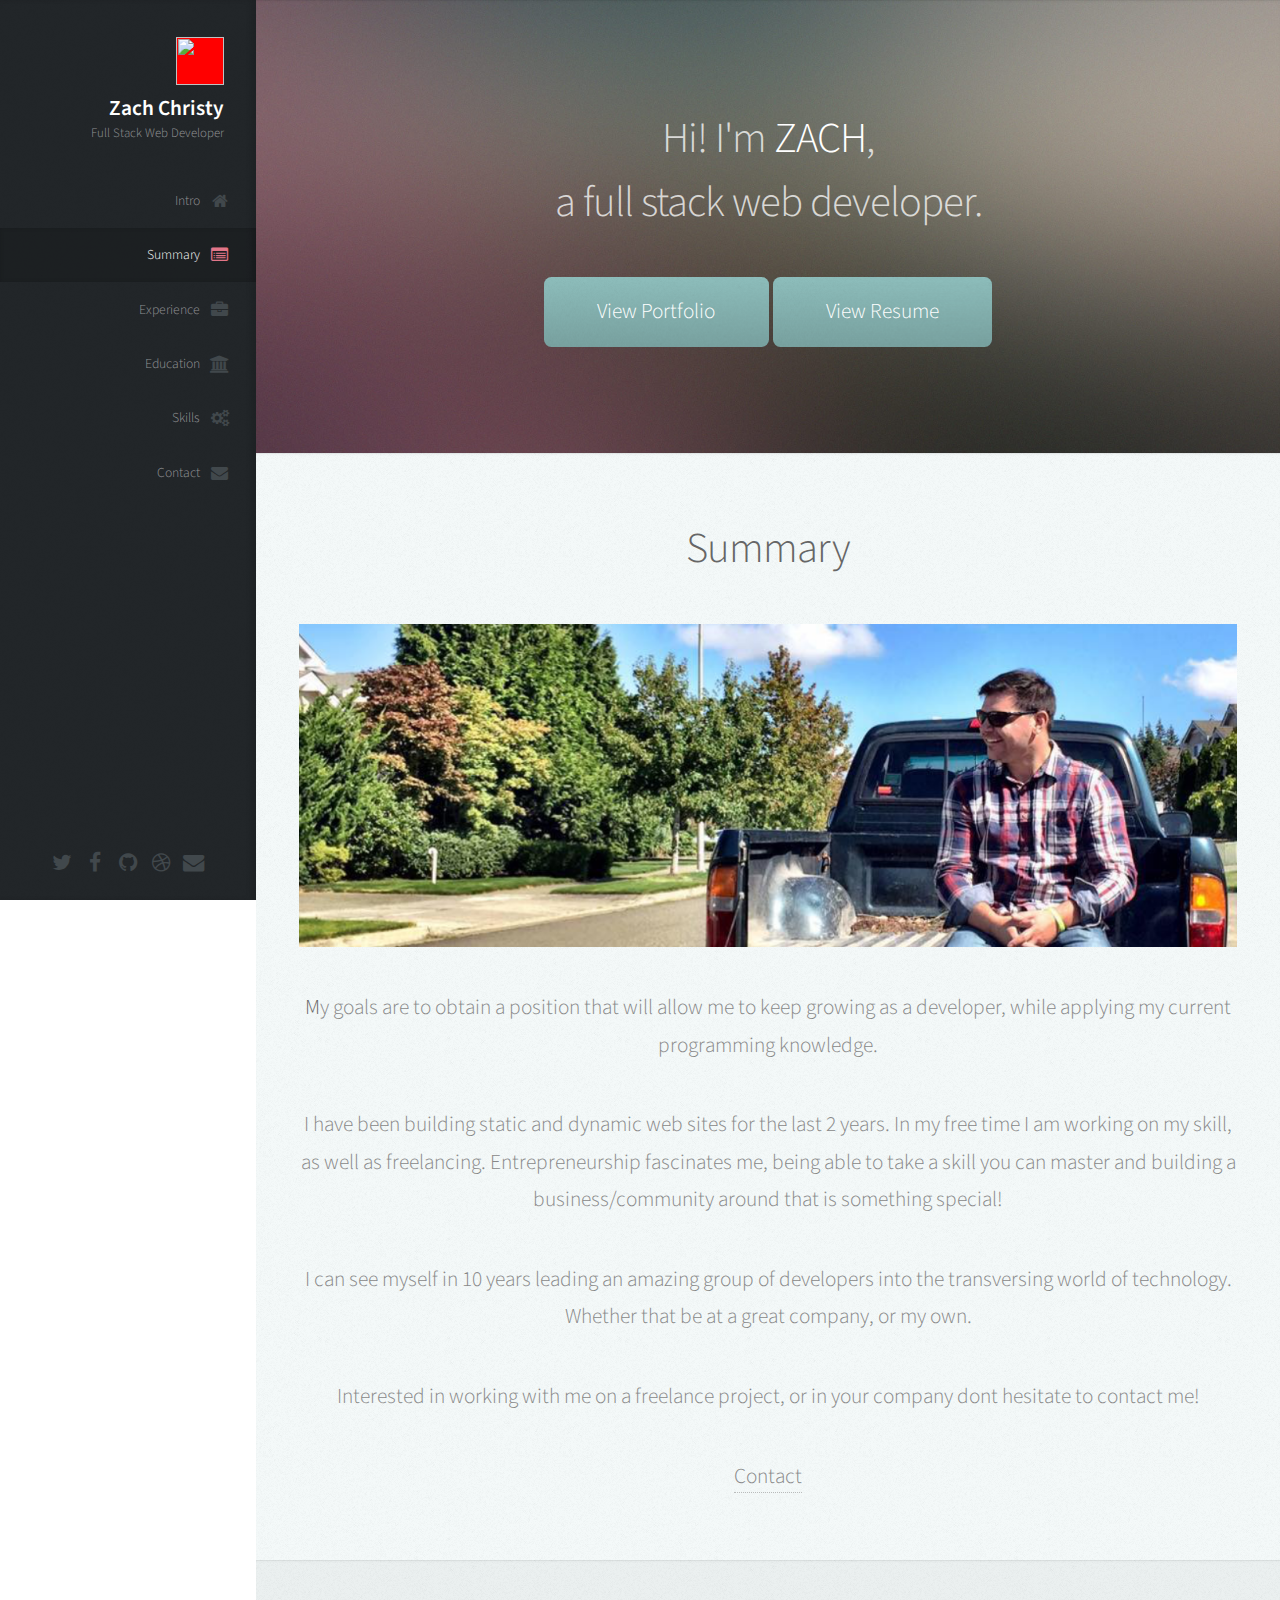
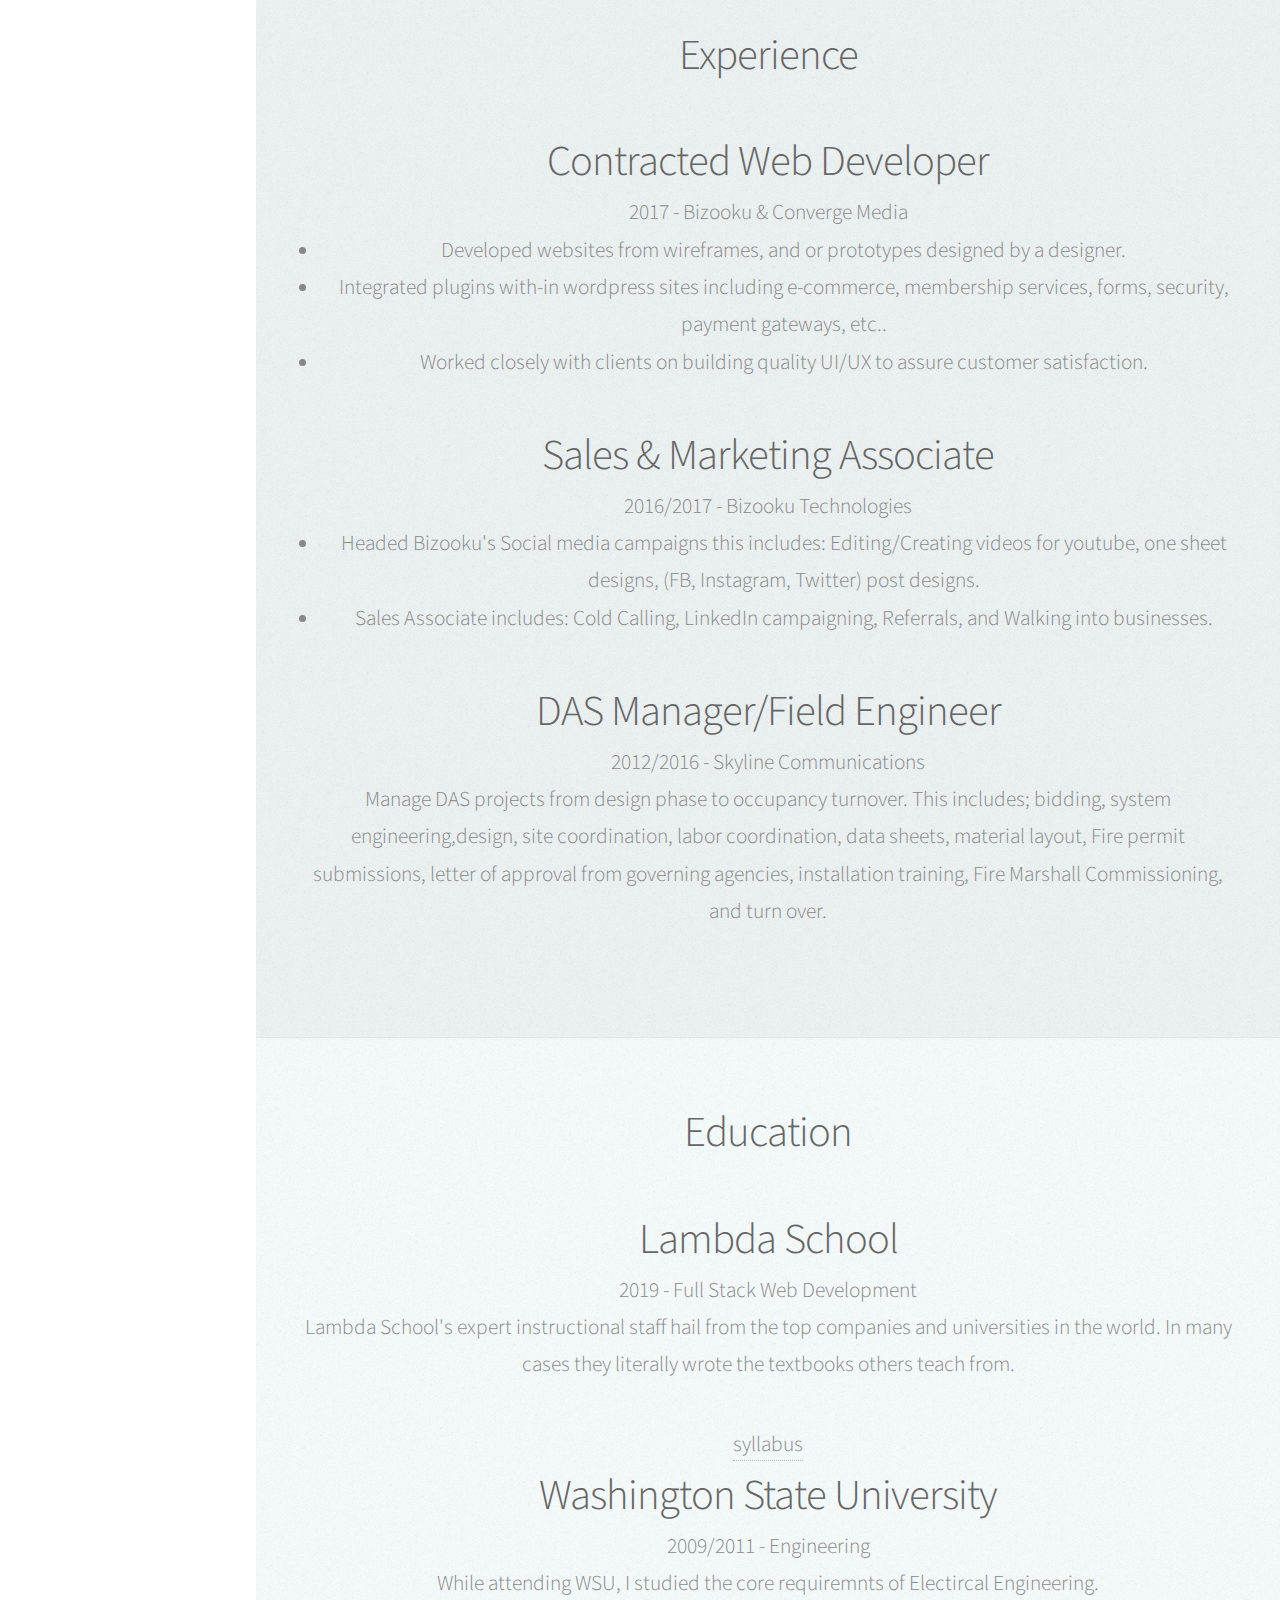
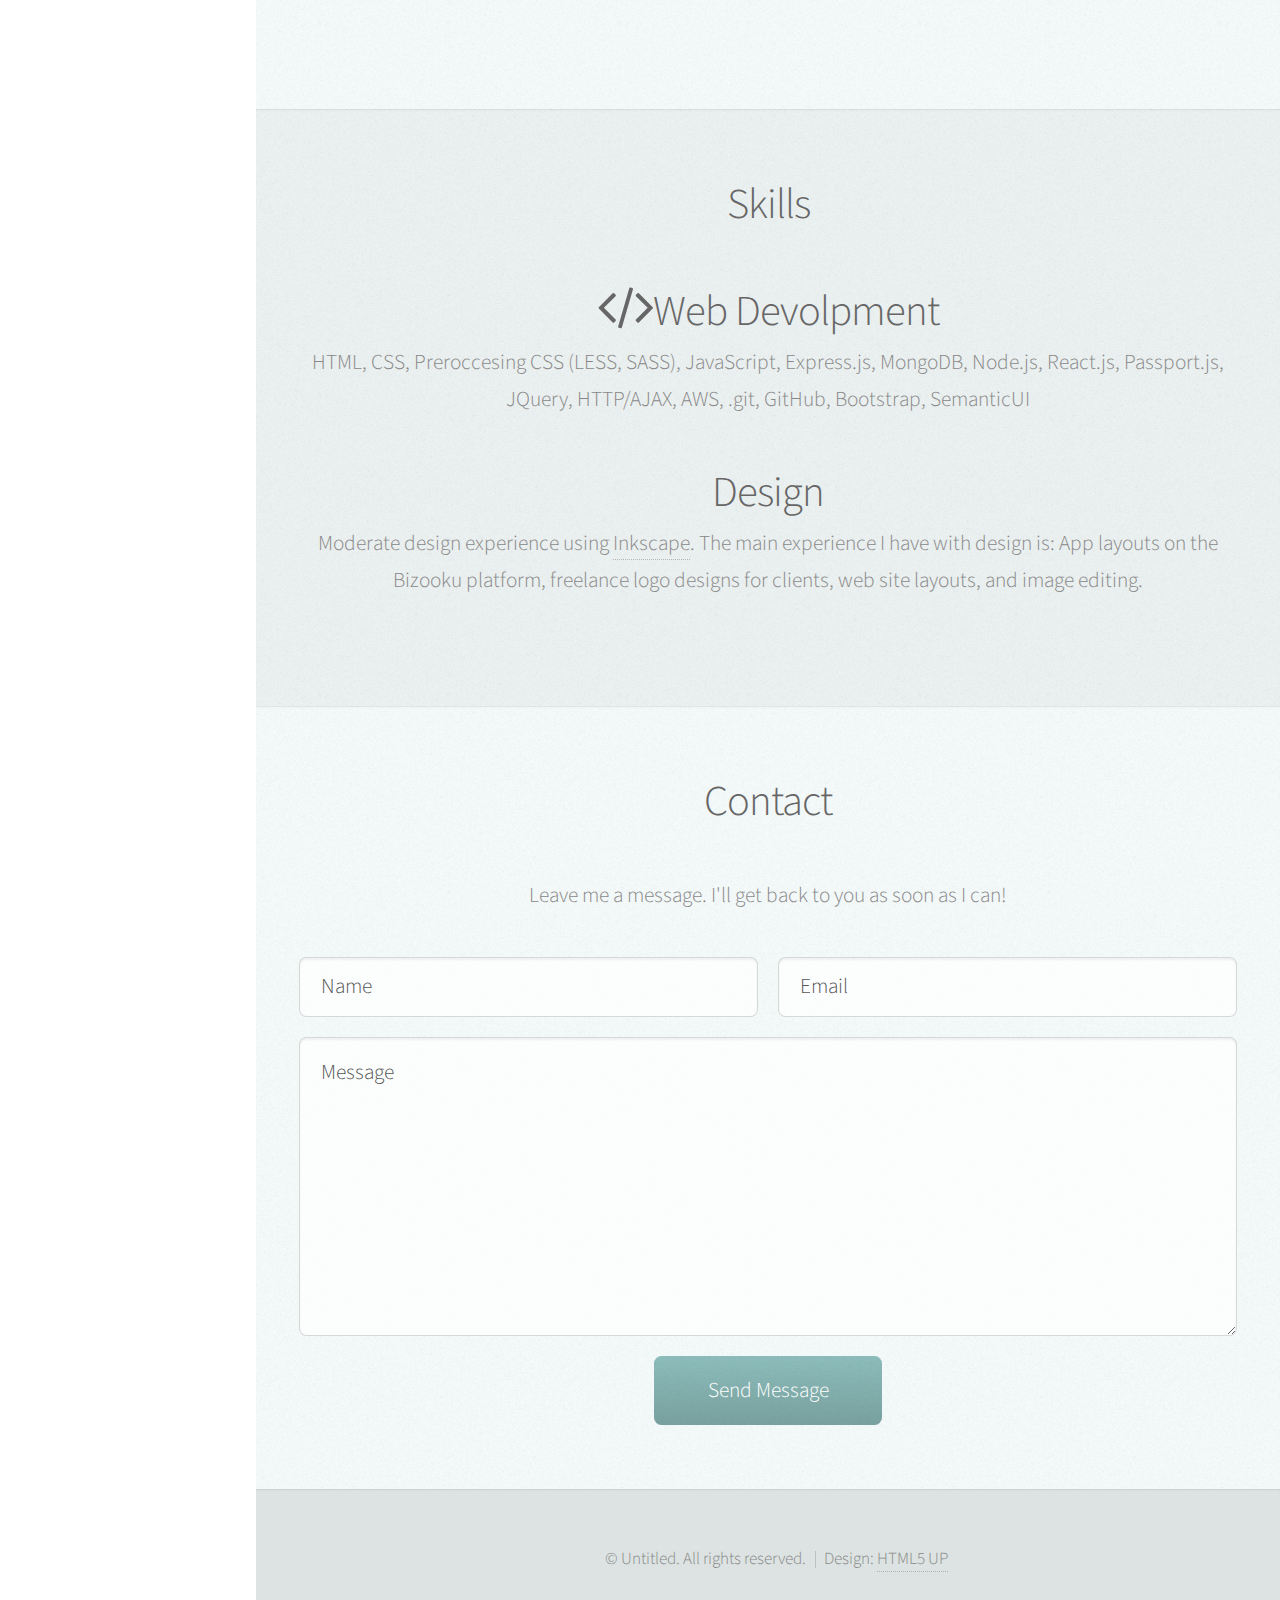
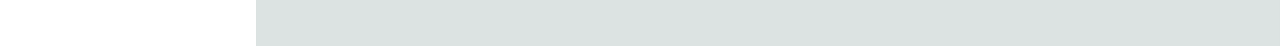
==== portfolio/html5up-prologue/resume.html @ af8685af "Fixed design look of cards in education section, specifically: year and field of study colors" ====
<!DOCTYPE HTML>
<!--
	Prologue by HTML5 UP
	html5up.net | @ajlkn
	Free for personal and commercial use under the CCA 3.0 license (html5up.net/license)
-->
<html>
	<head>
		<title>Zach Christy's Portfolio</title>
		<link rel="icon" href="images/ZCLogo-whitebkgr.png">
		<meta charset="utf-8" />
		<meta name="viewport" content="width=device-width, initial-scale=1, user-scalable=no" />
		<link rel="stylesheet" href="assets/css/main.css" />
		<link rel="stylesheet" href="https://use.fontawesome.com/releases/v5.8.1/css/all.css" integrity="sha384-50oBUHEmvpQ+1lW4y57PTFmhCaXp0ML5d60M1M7uH2+nqUivzIebhndOJK28anvf" crossorigin="anonymous">


	</head>
	<body class="is-preload">

		<!-- Header -->
			<div id="header">

				<div class="top">

					<!-- Logo -->
						<div id="logo">
							<span class="image avatar48"><img src="images/Profile-pic-1.jpg" alt="" /></span>
							<h1 id="title">Zach Christy</h1>
							<p>Full Stack Web Developer</p>
						</div>

					<!-- Nav -->
						<nav id="nav">
							<ul>
								<li><a href="#top" id="top-link"><span class="icon fa-home">Intro</span></a></li>
								<li><a href="#summary" id="about-link"><span class="icon fa-list-alt">Summary</span></a></li>
								<li><a href="#experience" id="experience-link"><span class="icon fa-briefcase">Experience</span></a></li>
								<li><a href="#education" id="education-link"><span class="icon fa-university">Education</span></a></li>
                <li><a href="#skills" id="skills-link"><span class="icon fa-cogs">Skills</span></a></li>
								<li><a href="#contact" id="contact-link"><span class="icon fa-envelope">Contact</span></a></li>
							</ul>
						</nav>

				</div>

				<div class="bottom">

					<!-- Social Icons -->
						<ul class="icons">
							<li><a href="#" class="icon fa-twitter"><span class="label">Twitter</span></a></li>
							<li><a href="#" class="icon fa-facebook"><span class="label">Facebook</span></a></li>
							<li><a href="https://github.com/zchristy" class="icon fa-github"><span class="label">Github</span></a></li>
							<li><a href="#" class="icon fa-dribbble"><span class="label">Dribbble</span></a></li>
							<li><a href="zchristy44@gmail.com" class="icon fa-envelope"><span class="label">Email</span></a></li>
						</ul>

				</div>

			</div>

		<!-- Main -->
			<div id="main">

				<!-- Intro -->
					<section id="top" class="one dark cover">
						<div class="container">

							<header>
								<h2 class="alt">Hi! I'm <strong>ZACH</strong>,<br> a full stack web developer.</h2>
							</header>

							<footer>
                <a href="index.html" class="button scrolly header-button">View Portfolio</a>
								<a href="resume.html" class="button scrolly header-button">View Resume</a>
							</footer>

						</div>
					</section>


					<!-- Summary -->
						<section id="summary" class="two">
							<div class="container">

								<header>
									<h2>Summary</h2>
								</header>

								<a href="#" class="image featured"><img src="images/profile-pic-banner.jpg" alt="" /></a>

								<div class="summary-container">
									<p><strong>M</strong>y goals are to obtain a position that will allow me to keep growing as a developer, while applying my current programming knowledge.</p>

									<p>I have been building static and dynamic web sites for the last 2 years. In my free time I am working on my skill, as well as freelancing. Entrepreneurship fascinates me, being able to take a skill you can master and building a business/community around that is something special!</p>

									<p>I can see myself in 10 years leading an amazing group of developers into the transversing world of technology. Whether that be at a great company, or my own.</p>

									<p>Interested in working with me on a freelance project, or in your company dont hesitate to contact me!</p>

									<a href="#contact" id="contact-link" class="summary-button">Contact</a>
								</div>

							</div>
						</section>

				<!-- Experience -->
					<section id="experience" class="three">
						<div class="container">

							<header>
								<h2>Experience</h2>
							</header>

			        <div class="card-container">

                <div class="card">
                  <h2>Contracted Web Developer</h2>
                  <small><span>2017</span> - Bizooku & Converge Media</small>
                  <ul>
                    <li>Developed websites from wireframes, and or prototypes designed by a designer.</li>
                    <li>Integrated plugins with-in wordpress sites including e-commerce, membership services, forms, security, payment gateways, etc..</li>
                    <li>Worked closely with clients on building quality UI/UX to assure customer satisfaction.</li>
                  </ul>
                </div>
                <div class="card">
                  <h2>Sales & Marketing Associate</h2>
                  <small><span>2016/2017</span> - Bizooku Technologies</small>
                  <ul>
                    <li>Headed Bizooku's Social media campaigns this includes: Editing/Creating videos for youtube, one sheet designs, (FB, Instagram, Twitter) post designs.</li>
                    <li>Sales Associate includes: Cold Calling, LinkedIn campaigning, Referrals, and Walking into businesses.</li>
                  </ul>
                </div>
                <div class="card">
                  <h2>DAS Manager/Field Engineer</h2>
                  <small><span>2012/2016</span> - Skyline Communications</small>
                  <p>Manage DAS projects from design phase to occupancy turnover. This includes; bidding, system engineering,design, site coordination, labor coordination, data sheets, material layout, Fire permit submissions, letter of approval from governing agencies, installation training, Fire Marshall Commissioning, and turn over.</p>
                </div>

              </div>

						</div>
					</section>

				<!-- Education -->
					<section id="education" class="two">
						<div class="container">

							<header>
								<h2>Education</h2>
							</header>

              <div class="card-container">

                <div class="card">
                  <h2><span><img src="images/lambda-logo.png" alt=""></span>Lambda School</h2>
                  <small><span>2019</span> - Full Stack Web Development</small>
                  <p>Lambda School's expert instructional staff hail from the top companies and universities in the world. In many cases they literally wrote the textbooks others teach from.</p>
                  <small><a href="https://learn.lambdaschool.com/syllabus/cs-fsw">syllabus</a></small>
                </div>
                <div class="card">
                  <h2><span><img src="images/wsu-01.png" alt=""></span>Washington State University</h2>
                  <small><span>2009/2011</span> - Engineering</small>
                  <p>While attending WSU, I studied the core requiremnts of Electircal Engineering.</p>
                </div>

              </div>

						</div>
					</section>

          <!-- Skills -->
  					<section id="skills" class="three">
  						<div class="container">

  							<header>
  								<h2>Skills</h2>
  							</header>

                <div class="card-container">

                  <div class="card">
                    <h2><span><i class="icon fa-code"></i></span>Web Devolpment</h2>
                    <p>HTML, CSS, Preroccesing CSS (LESS, SASS), JavaScript, Express.js, MongoDB, Node.js, React.js, Passport.js, JQuery, HTTP/AJAX, AWS, .git, GitHub, Bootstrap, SemanticUI</p>
                  </div>
                  <div class="card">
                    <h2><span><i class="fab fa-sketch"></i></span>Design</h2>
                    <p>Moderate design experience using <a href="https://inkscape.org/">Inkscape</a>. The main experience I have with design is: App layouts on the Bizooku platform, freelance logo designs for clients, web site layouts, and image editing.</p>
                  </div>

                </div>

  						</div>
  					</section>

				<!-- Contact -->
					<section id="contact" class="two">
						<div class="container">

							<header>
								<h2>Contact</h2>
							</header>

							<p>Leave me a message. I'll get back to you as soon as I can!</p>

							<div class="form-card">
								<form method="post" action="#">
									<div class="row">
										<div class="col-6 col-12-mobile"><input type="text" name="name" placeholder="Name" /></div>
										<div class="col-6 col-12-mobile"><input type="text" name="email" placeholder="Email" /></div>
										<div class="col-12">
											<textarea name="message" placeholder="Message"></textarea>
										</div>
										<div class="col-12">
											<input type="submit" value="Send Message" />
										</div>
									</div>
								</form>
							</div>

						</div>
					</section>

			</div>

		<!-- Footer -->
			<div id="footer">

				<!-- Copyright -->
					<ul class="copyright">
						<li>&copy; Untitled. All rights reserved.</li><li>Design: <a href="http://html5up.net">HTML5 UP</a></li>
					</ul>

			</div>

		<!-- Scripts -->
			<script src="assets/js/jquery.min.js"></script>
			<script src="assets/js/jquery.scrolly.min.js"></script>
			<script src="assets/js/jquery.scrollex.min.js"></script>
			<script src="assets/js/browser.min.js"></script>
			<script src="assets/js/breakpoints.min.js"></script>
			<script src="assets/js/util.js"></script>
			<script src="assets/js/main.js"></script>

	</body>
</html>
---- portfolio/html5up-prologue/assets/css/main.css ----
@import url("font-awesome.min.css");
@import url("https://fonts.googleapis.com/css?family=Source+Sans+Pro:300,300italic,400,600");

/*
	Prologue by HTML5 UP
	html5up.net | @ajlkn
	Free for personal and commercial use under the CCA 3.0 license (html5up.net/license)
*/

html, body, div, span, applet, object,
iframe, h1, h2, h3, h4, h5, h6, p, blockquote,
pre, a, abbr, acronym, address, big, cite,
code, del, dfn, em, img, ins, kbd, q, s, samp,
small, strike, strong, sub, sup, tt, var, b,
u, i, center, dl, dt, dd, ol, ul, li, fieldset,
form, label, legend, table, caption, tbody,
tfoot, thead, tr, th, td, article, aside,
canvas, details, embed, figure, figcaption,
footer, header, hgroup, menu, nav, output, ruby,
section, summary, time, mark, audio, video {
	margin: 0;
	padding: 0;
	border: 0;
	font-size: 100%;
	font: inherit;
	vertical-align: baseline;}

article, aside, details, figcaption, figure,
footer, header, hgroup, menu, nav, section {
	display: block;}

body {
	line-height: 1;
}

ol, ul {
	list-style: none;
}

blockquote, q {
	quotes: none;
}

	blockquote:before, blockquote:after, q:before, q:after {
		content: '';
		content: none;
	}

table {
	border-collapse: collapse;
	border-spacing: 0;
}

body {
	-webkit-text-size-adjust: none;
}

mark {
	background-color: transparent;
	color: inherit;
}

input::-moz-focus-inner {
	border: 0;
	padding: 0;
}

input, select, textarea {
	-moz-appearance: none;
	-webkit-appearance: none;
	-ms-appearance: none;
	appearance: none;
}

/* Basic */

	html {
		box-sizing: border-box;
	}

	*, *:before, *:after {
		box-sizing: inherit;
	}

	body {
		background: #fff;
		font-family: 'Source Sans Pro', sans-serif;
		font-size: 19pt;
		font-weight: 300;
		line-height: 1.75em;
		color: #888;
	}

		body.is-preload *, body.is-preload *:before, body.is-preload *:after {
			-moz-animation: none !important;
			-webkit-animation: none !important;
			-ms-animation: none !important;
			animation: none !important;
			-moz-transition: none !important;
			-webkit-transition: none !important;
			-ms-transition: none !important;
			transition: none !important;
		}

	input, textarea, select {
		font-family: 'Source Sans Pro', sans-serif;
		font-size: 19pt;
		font-weight: 300;
		line-height: 1.75em;
		color: #888;
	}

	h1, h2, h3, h4, h5, h6 {
		font-weight: 300;
		color: #666;
		line-height: 1.5em;
	}

	h1 a, h2 a, h3 a, h4 a, h5 a, h6 a {
		color: inherit;
		text-decoration: none;
	}

		h1 a strong, h2 a strong, h3 a strong, h4 a strong, h5 a strong, h6 a strong {
			color: #333;
		}

	h2 {
		font-size: 2em;
		letter-spacing: -1px;
	}

		h2.alt {
			color: #888;
		}

			h2.alt strong {
				color: #666;
			}

	h3 {
		font-size: 1.5em;
	}

	header {
		margin: 0 0 2em 0;
	}

		header > p {
			margin: 1em 0 0 0;
		}

	footer {
		margin: 2em 0 0 0;
	}

	strong, b {
		font-weight: 300;
		color: #666;
	}

	em, i {
		font-style: italic;
	}

	a {
		text-decoration: none;
		color: inherit;
		border-bottom: dotted 1px rgba(128, 128, 128, 0.5);
		-moz-transition: color 0.35s ease-in-out, border-bottom-color 0.35s ease-in-out;
		-webkit-transition: color 0.35s ease-in-out, border-bottom-color 0.35s ease-in-out;
		-ms-transition: color 0.35s ease-in-out, border-bottom-color 0.35s ease-in-out;
		transition: color 0.35s ease-in-out, border-bottom-color 0.35s ease-in-out;
		outline: 0;
	}

		a:hover {
			color: #E27689;
			border-bottom-color: rgba(255, 255, 255, 0);
		}

	sub {
		position: relative;
		top: 0.5em;
		font-size: 0.8em;
	}

	sup {
		position: relative;
		top: -0.5em;
		font-size: 0.8em;
	}

	hr {
		border: 0;
		border-top: solid 1px #ddd;
	}

	blockquote {
		border-left: solid 0.5em #ddd;
		padding: 1em 0 1em 2em;
		font-style: italic;
	}

	p, ul, ol, dl, table {
		margin-bottom: 2em;
	}

	br.clear {
		clear: both;
	}

/* Container */

	.container {
		margin: 0 auto;
		max-width: 100%;
		width: 1400px;
	}

		@media screen and (min-width: 961px) and (max-width: 1880px) {

			.container {
				width: 1200px;
			}

		}

		@media screen and (min-width: 961px) and (max-width: 1620px) {

			.container {
				width: 960px;
			}

		}

		@media screen and (min-width: 961px) and (max-width: 1320px) {

			.container {
				width: 100%;
			}

		}

		@media screen and (max-width: 960px) {

			.container {
				width: 100%;
			}

		}

		@media screen and (max-width: 736px) {

			.container {
				width: 100%;
			}

		}

/* Row */

	.row {
		display: flex;
		flex-wrap: wrap;
		box-sizing: border-box;
		align-items: stretch;
	}

		.row > * {
			box-sizing: border-box;
		}

		.row.gtr-uniform > * > :last-child {
			margin-bottom: 0;
		}

		.row.aln-left {
			justify-content: flex-start;
		}

		.row.aln-center {
			justify-content: center;
		}

		.row.aln-right {
			justify-content: flex-end;
		}

		.row.aln-top {
			align-items: flex-start;
		}

		.row.aln-middle {
			align-items: center;
		}

		.row.aln-bottom {
			align-items: flex-end;
		}

		.row > .imp {
			order: -1;
		}

		.row > .col-1 {
			width: 8.3333333333%;
		}

		.row > .off-1 {
			margin-left: 8.3333333333%;
		}

		.row > .col-2 {
			width: 16.6666666667%;
		}

		.row > .off-2 {
			margin-left: 16.6666666667%;
		}

		.row > .col-3 {
			width: 25%;
		}

		.row > .off-3 {
			margin-left: 25%;
		}

		.row > .col-4 {
			width: 33.3333333333%;
		}

		.row > .off-4 {
			margin-left: 33.3333333333%;
		}

		.row > .col-5 {
			width: 41.6666666667%;
		}

		.row > .off-5 {
			margin-left: 41.6666666667%;
		}

		.row > .col-6 {
			width: 50%;
		}

		.row > .off-6 {
			margin-left: 50%;
		}

		.row > .col-7 {
			width: 58.3333333333%;
		}

		.row > .off-7 {
			margin-left: 58.3333333333%;
		}

		.row > .col-8 {
			width: 66.6666666667%;
		}

		.row > .off-8 {
			margin-left: 66.6666666667%;
		}

		.row > .col-9 {
			width: 75%;
		}

		.row > .off-9 {
			margin-left: 75%;
		}

		.row > .col-10 {
			width: 83.3333333333%;
		}

		.row > .off-10 {
			margin-left: 83.3333333333%;
		}

		.row > .col-11 {
			width: 91.6666666667%;
		}

		.row > .off-11 {
			margin-left: 91.6666666667%;
		}

		.row > .col-12 {
			width: 100%;
		}

		.row > .off-12 {
			margin-left: 100%;
		}

		.row.gtr-0 {
			margin-top: 0px;
			margin-left: 0px;
		}

			.row.gtr-0 > * {
				padding: 0px 0 0 0px;
			}

			.row.gtr-0.gtr-uniform {
				margin-top: 0px;
			}

				.row.gtr-0.gtr-uniform > * {
					padding-top: 0px;
				}

		.row.gtr-25 {
			margin-top: -10px;
			margin-left: -10px;
		}

			.row.gtr-25 > * {
				padding: 10px 0 0 10px;
			}

			.row.gtr-25.gtr-uniform {
				margin-top: -10px;
			}

				.row.gtr-25.gtr-uniform > * {
					padding-top: 10px;
				}

		.row.gtr-50 {
			margin-top: -20px;
			margin-left: -20px;
		}

			.row.gtr-50 > * {
				padding: 20px 0 0 20px;
			}

			.row.gtr-50.gtr-uniform {
				margin-top: -20px;
			}

				.row.gtr-50.gtr-uniform > * {
					padding-top: 20px;
				}

		.row {
			margin-top: -40px;
			margin-left: -40px;
		}

			.row > * {
				padding: 40px 0 0 40px;
			}

			.row.gtr-uniform {
				margin-top: -40px;
			}

				.row.gtr-uniform > * {
					padding-top: 40px;
				}

		.row.gtr-150 {
			margin-top: -60px;
			margin-left: -60px;
		}

			.row.gtr-150 > * {
				padding: 60px 0 0 60px;
			}

			.row.gtr-150.gtr-uniform {
				margin-top: -60px;
			}

				.row.gtr-150.gtr-uniform > * {
					padding-top: 60px;
				}

		.row.gtr-200 {
			margin-top: -80px;
			margin-left: -80px;
		}

			.row.gtr-200 > * {
				padding: 80px 0 0 80px;
			}

			.row.gtr-200.gtr-uniform {
				margin-top: -80px;
			}

				.row.gtr-200.gtr-uniform > * {
					padding-top: 80px;
				}

		@media screen and (min-width: 961px) and (max-width: 1880px) {

			.row {
				display: flex;
				flex-wrap: wrap;
				box-sizing: border-box;
				align-items: stretch;
			}

				.row > * {
					box-sizing: border-box;
				}

				.row.gtr-uniform > * > :last-child {
					margin-bottom: 0;
				}

				.row.aln-left {
					justify-content: flex-start;
				}

				.row.aln-center {
					justify-content: center;
				}

				.row.aln-right {
					justify-content: flex-end;
				}

				.row.aln-top {
					align-items: flex-start;
				}

				.row.aln-middle {
					align-items: center;
				}

				.row.aln-bottom {
					align-items: flex-end;
				}

				.row > .imp-wide {
					order: -1;
				}

				.row > .col-1-wide {
					width: 8.3333333333%;
				}

				.row > .off-1-wide {
					margin-left: 8.3333333333%;
				}

				.row > .col-2-wide {
					width: 16.6666666667%;
				}

				.row > .off-2-wide {
					margin-left: 16.6666666667%;
				}

				.row > .col-3-wide {
					width: 25%;
				}

				.row > .off-3-wide {
					margin-left: 25%;
				}

				.row > .col-4-wide {
					width: 33.3333333333%;
				}

				.row > .off-4-wide {
					margin-left: 33.3333333333%;
				}

				.row > .col-5-wide {
					width: 41.6666666667%;
				}

				.row > .off-5-wide {
					margin-left: 41.6666666667%;
				}

				.row > .col-6-wide {
					width: 50%;
				}

				.row > .off-6-wide {
					margin-left: 50%;
				}

				.row > .col-7-wide {
					width: 58.3333333333%;
				}

				.row > .off-7-wide {
					margin-left: 58.3333333333%;
				}

				.row > .col-8-wide {
					width: 66.6666666667%;
				}

				.row > .off-8-wide {
					margin-left: 66.6666666667%;
				}

				.row > .col-9-wide {
					width: 75%;
				}

				.row > .off-9-wide {
					margin-left: 75%;
				}

				.row > .col-10-wide {
					width: 83.3333333333%;
				}

				.row > .off-10-wide {
					margin-left: 83.3333333333%;
				}

				.row > .col-11-wide {
					width: 91.6666666667%;
				}

				.row > .off-11-wide {
					margin-left: 91.6666666667%;
				}

				.row > .col-12-wide {
					width: 100%;
				}

				.row > .off-12-wide {
					margin-left: 100%;
				}

				.row.gtr-0 {
					margin-top: 0px;
					margin-left: 0px;
				}

					.row.gtr-0 > * {
						padding: 0px 0 0 0px;
					}

					.row.gtr-0.gtr-uniform {
						margin-top: 0px;
					}

						.row.gtr-0.gtr-uniform > * {
							padding-top: 0px;
						}

				.row.gtr-25 {
					margin-top: -10px;
					margin-left: -10px;
				}

					.row.gtr-25 > * {
						padding: 10px 0 0 10px;
					}

					.row.gtr-25.gtr-uniform {
						margin-top: -10px;
					}

						.row.gtr-25.gtr-uniform > * {
							padding-top: 10px;
						}

				.row.gtr-50 {
					margin-top: -20px;
					margin-left: -20px;
				}

					.row.gtr-50 > * {
						padding: 20px 0 0 20px;
					}

					.row.gtr-50.gtr-uniform {
						margin-top: -20px;
					}

						.row.gtr-50.gtr-uniform > * {
							padding-top: 20px;
						}

				.row {
					margin-top: -40px;
					margin-left: -40px;
				}

					.row > * {
						padding: 40px 0 0 40px;
					}

					.row.gtr-uniform {
						margin-top: -40px;
					}

						.row.gtr-uniform > * {
							padding-top: 40px;
						}

				.row.gtr-150 {
					margin-top: -60px;
					margin-left: -60px;
				}

					.row.gtr-150 > * {
						padding: 60px 0 0 60px;
					}

					.row.gtr-150.gtr-uniform {
						margin-top: -60px;
					}

						.row.gtr-150.gtr-uniform > * {
							padding-top: 60px;
						}

				.row.gtr-200 {
					margin-top: -80px;
					margin-left: -80px;
				}

					.row.gtr-200 > * {
						padding: 80px 0 0 80px;
					}

					.row.gtr-200.gtr-uniform {
						margin-top: -80px;
					}

						.row.gtr-200.gtr-uniform > * {
							padding-top: 80px;
						}

		}

		@media screen and (min-width: 961px) and (max-width: 1620px) {

			.row {
				display: flex;
				flex-wrap: wrap;
				box-sizing: border-box;
				align-items: stretch;
			}

				.row > * {
					box-sizing: border-box;
				}

				.row.gtr-uniform > * > :last-child {
					margin-bottom: 0;
				}

				.row.aln-left {
					justify-content: flex-start;
				}

				.row.aln-center {
					justify-content: center;
				}

				.row.aln-right {
					justify-content: flex-end;
				}

				.row.aln-top {
					align-items: flex-start;
				}

				.row.aln-middle {
					align-items: center;
				}

				.row.aln-bottom {
					align-items: flex-end;
				}

				.row > .imp-normal {
					order: -1;
				}

				.row > .col-1-normal {
					width: 8.3333333333%;
				}

				.row > .off-1-normal {
					margin-left: 8.3333333333%;
				}

				.row > .col-2-normal {
					width: 16.6666666667%;
				}

				.row > .off-2-normal {
					margin-left: 16.6666666667%;
				}

				.row > .col-3-normal {
					width: 25%;
				}

				.row > .off-3-normal {
					margin-left: 25%;
				}

				.row > .col-4-normal {
					width: 33.3333333333%;
				}

				.row > .off-4-normal {
					margin-left: 33.3333333333%;
				}

				.row > .col-5-normal {
					width: 41.6666666667%;
				}

				.row > .off-5-normal {
					margin-left: 41.6666666667%;
				}

				.row > .col-6-normal {
					width: 50%;
				}

				.row > .off-6-normal {
					margin-left: 50%;
				}

				.row > .col-7-normal {
					width: 58.3333333333%;
				}

				.row > .off-7-normal {
					margin-left: 58.3333333333%;
				}

				.row > .col-8-normal {
					width: 66.6666666667%;
				}

				.row > .off-8-normal {
					margin-left: 66.6666666667%;
				}

				.row > .col-9-normal {
					width: 75%;
				}

				.row > .off-9-normal {
					margin-left: 75%;
				}

				.row > .col-10-normal {
					width: 83.3333333333%;
				}

				.row > .off-10-normal {
					margin-left: 83.3333333333%;
				}

				.row > .col-11-normal {
					width: 91.6666666667%;
				}

				.row > .off-11-normal {
					margin-left: 91.6666666667%;
				}

				.row > .col-12-normal {
					width: 100%;
				}

				.row > .off-12-normal {
					margin-left: 100%;
				}

				.row.gtr-0 {
					margin-top: 0px;
					margin-left: 0px;
				}

					.row.gtr-0 > * {
						padding: 0px 0 0 0px;
					}

					.row.gtr-0.gtr-uniform {
						margin-top: 0px;
					}

						.row.gtr-0.gtr-uniform > * {
							padding-top: 0px;
						}

				.row.gtr-25 {
					margin-top: -10px;
					margin-left: -10px;
				}

					.row.gtr-25 > * {
						padding: 10px 0 0 10px;
					}

					.row.gtr-25.gtr-uniform {
						margin-top: -10px;
					}

						.row.gtr-25.gtr-uniform > * {
							padding-top: 10px;
						}

				.row.gtr-50 {
					margin-top: -20px;
					margin-left: -20px;
				}

					.row.gtr-50 > * {
						padding: 20px 0 0 20px;
					}

					.row.gtr-50.gtr-uniform {
						margin-top: -20px;
					}

						.row.gtr-50.gtr-uniform > * {
							padding-top: 20px;
						}

				.row {
					margin-top: -40px;
					margin-left: -40px;
				}

					.row > * {
						padding: 40px 0 0 40px;
					}

					.row.gtr-uniform {
						margin-top: -40px;
					}

						.row.gtr-uniform > * {
							padding-top: 40px;
						}

				.row.gtr-150 {
					margin-top: -60px;
					margin-left: -60px;
				}

					.row.gtr-150 > * {
						padding: 60px 0 0 60px;
					}

					.row.gtr-150.gtr-uniform {
						margin-top: -60px;
					}

						.row.gtr-150.gtr-uniform > * {
							padding-top: 60px;
						}

				.row.gtr-200 {
					margin-top: -80px;
					margin-left: -80px;
				}

					.row.gtr-200 > * {
						padding: 80px 0 0 80px;
					}

					.row.gtr-200.gtr-uniform {
						margin-top: -80px;
					}

						.row.gtr-200.gtr-uniform > * {
							padding-top: 80px;
						}

		}

		@media screen and (min-width: 961px) and (max-width: 1320px) {

			.row {
				display: flex;
				flex-wrap: wrap;
				box-sizing: border-box;
				align-items: stretch;
			}

				.row > * {
					box-sizing: border-box;
				}

				.row.gtr-uniform > * > :last-child {
					margin-bottom: 0;
				}

				.row.aln-left {
					justify-content: flex-start;
				}

				.row.aln-center {
					justify-content: center;
				}

				.row.aln-right {
					justify-content: flex-end;
				}

				.row.aln-top {
					align-items: flex-start;
				}

				.row.aln-middle {
					align-items: center;
				}

				.row.aln-bottom {
					align-items: flex-end;
				}

				.row > .imp-narrow {
					order: -1;
				}

				.row > .col-1-narrow {
					width: 8.3333333333%;
				}

				.row > .off-1-narrow {
					margin-left: 8.3333333333%;
				}

				.row > .col-2-narrow {
					width: 16.6666666667%;
				}

				.row > .off-2-narrow {
					margin-left: 16.6666666667%;
				}

				.row > .col-3-narrow {
					width: 25%;
				}

				.row > .off-3-narrow {
					margin-left: 25%;
				}

				.row > .col-4-narrow {
					width: 33.3333333333%;
				}

				.row > .off-4-narrow {
					margin-left: 33.3333333333%;
				}

				.row > .col-5-narrow {
					width: 41.6666666667%;
				}

				.row > .off-5-narrow {
					margin-left: 41.6666666667%;
				}

				.row > .col-6-narrow {
					width: 50%;
				}

				.row > .off-6-narrow {
					margin-left: 50%;
				}

				.row > .col-7-narrow {
					width: 58.3333333333%;
				}

				.row > .off-7-narrow {
					margin-left: 58.3333333333%;
				}

				.row > .col-8-narrow {
					width: 66.6666666667%;
				}

				.row > .off-8-narrow {
					margin-left: 66.6666666667%;
				}

				.row > .col-9-narrow {
					width: 75%;
				}

				.row > .off-9-narrow {
					margin-left: 75%;
				}

				.row > .col-10-narrow {
					width: 83.3333333333%;
				}

				.row > .off-10-narrow {
					margin-left: 83.3333333333%;
				}

				.row > .col-11-narrow {
					width: 91.6666666667%;
				}

				.row > .off-11-narrow {
					margin-left: 91.6666666667%;
				}

				.row > .col-12-narrow {
					width: 100%;
				}

				.row > .off-12-narrow {
					margin-left: 100%;
				}

				.row.gtr-0 {
					margin-top: 0px;
					margin-left: 0px;
				}

					.row.gtr-0 > * {
						padding: 0px 0 0 0px;
					}

					.row.gtr-0.gtr-uniform {
						margin-top: 0px;
					}

						.row.gtr-0.gtr-uniform > * {
							padding-top: 0px;
						}

				.row.gtr-25 {
					margin-top: -5px;
					margin-left: -5px;
				}

					.row.gtr-25 > * {
						padding: 5px 0 0 5px;
					}

					.row.gtr-25.gtr-uniform {
						margin-top: -5px;
					}

						.row.gtr-25.gtr-uniform > * {
							padding-top: 5px;
						}

				.row.gtr-50 {
					margin-top: -10px;
					margin-left: -10px;
				}

					.row.gtr-50 > * {
						padding: 10px 0 0 10px;
					}

					.row.gtr-50.gtr-uniform {
						margin-top: -10px;
					}

						.row.gtr-50.gtr-uniform > * {
							padding-top: 10px;
						}

				.row {
					margin-top: -20px;
					margin-left: -20px;
				}

					.row > * {
						padding: 20px 0 0 20px;
					}

					.row.gtr-uniform {
						margin-top: -20px;
					}

						.row.gtr-uniform > * {
							padding-top: 20px;
						}

				.row.gtr-150 {
					margin-top: -30px;
					margin-left: -30px;
				}

					.row.gtr-150 > * {
						padding: 30px 0 0 30px;
					}

					.row.gtr-150.gtr-uniform {
						margin-top: -30px;
					}

						.row.gtr-150.gtr-uniform > * {
							padding-top: 30px;
						}

				.row.gtr-200 {
					margin-top: -40px;
					margin-left: -40px;
				}

					.row.gtr-200 > * {
						padding: 40px 0 0 40px;
					}

					.row.gtr-200.gtr-uniform {
						margin-top: -40px;
					}

						.row.gtr-200.gtr-uniform > * {
							padding-top: 40px;
						}

		}

		@media screen and (max-width: 960px) {

			.row {
				display: flex;
				flex-wrap: wrap;
				box-sizing: border-box;
				align-items: stretch;
			}

				.row > * {
					box-sizing: border-box;
				}

				.row.gtr-uniform > * > :last-child {
					margin-bottom: 0;
				}

				.row.aln-left {
					justify-content: flex-start;
				}

				.row.aln-center {
					justify-content: center;
				}

				.row.aln-right {
					justify-content: flex-end;
				}

				.row.aln-top {
					align-items: flex-start;
				}

				.row.aln-middle {
					align-items: center;
				}

				.row.aln-bottom {
					align-items: flex-end;
				}

				.row > .imp-narrower {
					order: -1;
				}

				.row > .col-1-narrower {
					width: 8.3333333333%;
				}

				.row > .off-1-narrower {
					margin-left: 8.3333333333%;
				}

				.row > .col-2-narrower {
					width: 16.6666666667%;
				}

				.row > .off-2-narrower {
					margin-left: 16.6666666667%;
				}

				.row > .col-3-narrower {
					width: 25%;
				}

				.row > .off-3-narrower {
					margin-left: 25%;
				}

				.row > .col-4-narrower {
					width: 33.3333333333%;
				}

				.row > .off-4-narrower {
					margin-left: 33.3333333333%;
				}

				.row > .col-5-narrower {
					width: 41.6666666667%;
				}

				.row > .off-5-narrower {
					margin-left: 41.6666666667%;
				}

				.row > .col-6-narrower {
					width: 50%;
				}

				.row > .off-6-narrower {
					margin-left: 50%;
				}

				.row > .col-7-narrower {
					width: 58.3333333333%;
				}

				.row > .off-7-narrower {
					margin-left: 58.3333333333%;
				}

				.row > .col-8-narrower {
					width: 66.6666666667%;
				}

				.row > .off-8-narrower {
					margin-left: 66.6666666667%;
				}

				.row > .col-9-narrower {
					width: 75%;
				}

				.row > .off-9-narrower {
					margin-left: 75%;
				}

				.row > .col-10-narrower {
					width: 83.3333333333%;
				}

				.row > .off-10-narrower {
					margin-left: 83.3333333333%;
				}

				.row > .col-11-narrower {
					width: 91.6666666667%;
				}

				.row > .off-11-narrower {
					margin-left: 91.6666666667%;
				}

				.row > .col-12-narrower {
					width: 100%;
				}

				.row > .off-12-narrower {
					margin-left: 100%;
				}

				.row.gtr-0 {
					margin-top: 0px;
					margin-left: 0px;
				}

					.row.gtr-0 > * {
						padding: 0px 0 0 0px;
					}

					.row.gtr-0.gtr-uniform {
						margin-top: 0px;
					}

						.row.gtr-0.gtr-uniform > * {
							padding-top: 0px;
						}

				.row.gtr-25 {
					margin-top: -5px;
					margin-left: -5px;
				}

					.row.gtr-25 > * {
						padding: 5px 0 0 5px;
					}

					.row.gtr-25.gtr-uniform {
						margin-top: -5px;
					}

						.row.gtr-25.gtr-uniform > * {
							padding-top: 5px;
						}

				.row.gtr-50 {
					margin-top: -10px;
					margin-left: -10px;
				}

					.row.gtr-50 > * {
						padding: 10px 0 0 10px;
					}

					.row.gtr-50.gtr-uniform {
						margin-top: -10px;
					}

						.row.gtr-50.gtr-uniform > * {
							padding-top: 10px;
						}

				.row {
					margin-top: -20px;
					margin-left: -20px;
				}

					.row > * {
						padding: 20px 0 0 20px;
					}

					.row.gtr-uniform {
						margin-top: -20px;
					}

						.row.gtr-uniform > * {
							padding-top: 20px;
						}

				.row.gtr-150 {
					margin-top: -30px;
					margin-left: -30px;
				}

					.row.gtr-150 > * {
						padding: 30px 0 0 30px;
					}

					.row.gtr-150.gtr-uniform {
						margin-top: -30px;
					}

						.row.gtr-150.gtr-uniform > * {
							padding-top: 30px;
						}

				.row.gtr-200 {
					margin-top: -40px;
					margin-left: -40px;
				}

					.row.gtr-200 > * {
						padding: 40px 0 0 40px;
					}

					.row.gtr-200.gtr-uniform {
						margin-top: -40px;
					}

						.row.gtr-200.gtr-uniform > * {
							padding-top: 40px;
						}

		}

		@media screen and (max-width: 736px) {

			.row {
				display: flex;
				flex-wrap: wrap;
				box-sizing: border-box;
				align-items: stretch;
			}

				.row > * {
					box-sizing: border-box;
				}

				.row.gtr-uniform > * > :last-child {
					margin-bottom: 0;
				}

				.row.aln-left {
					justify-content: flex-start;
				}

				.row.aln-center {
					justify-content: center;
				}

				.row.aln-right {
					justify-content: flex-end;
				}

				.row.aln-top {
					align-items: flex-start;
				}

				.row.aln-middle {
					align-items: center;
				}

				.row.aln-bottom {
					align-items: flex-end;
				}

				.row > .imp-mobile {
					order: -1;
				}

				.row > .col-1-mobile {
					width: 8.3333333333%;
				}

				.row > .off-1-mobile {
					margin-left: 8.3333333333%;
				}

				.row > .col-2-mobile {
					width: 16.6666666667%;
				}

				.row > .off-2-mobile {
					margin-left: 16.6666666667%;
				}

				.row > .col-3-mobile {
					width: 25%;
				}

				.row > .off-3-mobile {
					margin-left: 25%;
				}

				.row > .col-4-mobile {
					width: 33.3333333333%;
				}

				.row > .off-4-mobile {
					margin-left: 33.3333333333%;
				}

				.row > .col-5-mobile {
					width: 41.6666666667%;
				}

				.row > .off-5-mobile {
					margin-left: 41.6666666667%;
				}

				.row > .col-6-mobile {
					width: 50%;
				}

				.row > .off-6-mobile {
					margin-left: 50%;
				}

				.row > .col-7-mobile {
					width: 58.3333333333%;
				}

				.row > .off-7-mobile {
					margin-left: 58.3333333333%;
				}

				.row > .col-8-mobile {
					width: 66.6666666667%;
				}

				.row > .off-8-mobile {
					margin-left: 66.6666666667%;
				}

				.row > .col-9-mobile {
					width: 75%;
				}

				.row > .off-9-mobile {
					margin-left: 75%;
				}

				.row > .col-10-mobile {
					width: 83.3333333333%;
				}

				.row > .off-10-mobile {
					margin-left: 83.3333333333%;
				}

				.row > .col-11-mobile {
					width: 91.6666666667%;
				}

				.row > .off-11-mobile {
					margin-left: 91.6666666667%;
				}

				.row > .col-12-mobile {
					width: 100%;
				}

				.row > .off-12-mobile {
					margin-left: 100%;
				}

				.row.gtr-0 {
					margin-top: 0px;
					margin-left: 0px;
				}

					.row.gtr-0 > * {
						padding: 0px 0 0 0px;
					}

					.row.gtr-0.gtr-uniform {
						margin-top: 0px;
					}

						.row.gtr-0.gtr-uniform > * {
							padding-top: 0px;
						}

				.row.gtr-25 {
					margin-top: -5px;
					margin-left: -5px;
				}

					.row.gtr-25 > * {
						padding: 5px 0 0 5px;
					}

					.row.gtr-25.gtr-uniform {
						margin-top: -5px;
					}

						.row.gtr-25.gtr-uniform > * {
							padding-top: 5px;
						}

				.row.gtr-50 {
					margin-top: -10px;
					margin-left: -10px;
				}

					.row.gtr-50 > * {
						padding: 10px 0 0 10px;
					}

					.row.gtr-50.gtr-uniform {
						margin-top: -10px;
					}

						.row.gtr-50.gtr-uniform > * {
							padding-top: 10px;
						}

				.row {
					margin-top: -20px;
					margin-left: -20px;
				}

					.row > * {
						padding: 20px 0 0 20px;
					}

					.row.gtr-uniform {
						margin-top: -20px;
					}

						.row.gtr-uniform > * {
							padding-top: 20px;
						}

				.row.gtr-150 {
					margin-top: -30px;
					margin-left: -30px;
				}

					.row.gtr-150 > * {
						padding: 30px 0 0 30px;
					}

					.row.gtr-150.gtr-uniform {
						margin-top: -30px;
					}

						.row.gtr-150.gtr-uniform > * {
							padding-top: 30px;
						}

				.row.gtr-200 {
					margin-top: -40px;
					margin-left: -40px;
				}

					.row.gtr-200 > * {
						padding: 40px 0 0 40px;
					}

					.row.gtr-200.gtr-uniform {
						margin-top: -40px;
					}

						.row.gtr-200.gtr-uniform > * {
							padding-top: 40px;
						}

		}

/* Sections/Article */

	section, article {
		margin-bottom: 3em;
	}

		section > :last-child,
		section > .container, section:last-child, article > :last-child,
		article > .container, article:last-child {
			margin-bottom: 0;
		}

		.row > section, .row > article {
			margin-bottom: 0;
		}

/* Image */

	.image {
		display: inline-block;
		border: 0;
	}

		.image img {
			display: block;
			width: 100%;
		}

		.image.avatar48 {
			width: 48px;
			height: 48px;
			background: #f00;
		}

			.image.avatar48 img {
				width: 48px;
				height: 48px;
			}

		.image.fit {
			display: block;
			width: 100%;
		}

		.image.featured {
			display: block;
			width: 100%;
			margin: 0 0 2em 0;
		}

		.image.left {
			float: left;
			margin: 0 2em 2em 0;
		}

		.image.centered {
			display: block;
			margin: 0 0 2em 0;
		}

			.image.centered img {
				margin: 0 auto;
				width: auto;
			}

/* List */

	ul {
		list-style: disc;
		padding-left: 1em;
	}

		ul li {
			padding-left: 0.5em;
		}

	ol {
		list-style: decimal;
		padding-left: 1.25em;
	}

		ol li {
			padding-left: 0.25em;
		}

/* Icons */

	ul.icons {
		cursor: default;
		list-style: none;
		padding-left: 0;
	}

		ul.icons li {
			display: inline-block;
			padding-left: 0;
		}

		ul.icons a {
			display: inline-block;
			width: 2em;
			height: 2em;
			line-height: 2em;
			text-align: center;
			border: 0;
		}

/* Form */

	form label {
		display: block;
		text-align: left;
		margin-bottom: 0.5em;
	}

	form input[type="text"],
	form input[type="email"],
	form input[type="password"],
	form select,
	form textarea {
		position: relative;
		-webkit-appearance: none;
		display: block;
		border: 0;
		outline: 0;
		background: #fff;
		background: rgba(255, 255, 255, 0.75);
		width: 100%;
		border-radius: 0.35em;
		padding: 0.75em 1em 0.75em 1em;
		box-shadow: inset 0 0.1em 0.1em 0 rgba(0, 0, 0, 0.05);
		border: solid 1px rgba(0, 0, 0, 0.15);
		-moz-transition: all 0.35s ease-in-out;
		-webkit-transition: all 0.35s ease-in-out;
		-ms-transition: all 0.35s ease-in-out;
		transition: all 0.35s ease-in-out;
	}

		form input[type="text"]:focus,
		form input[type="email"]:focus,
		form input[type="password"]:focus,
		form select:focus,
		form textarea:focus {
			box-shadow: 0 0 2px 1px #8ebebc;
			background: #fff;
		}

	form input[type="text"],
	form input[type="email"],
	form input[type="password"],
	form select {
		line-height: 1.25em;
	}

	form textarea {
		min-height: 14em;
	}

	form ::-webkit-input-placeholder {
		color: #555 !important;
	}

	form :-moz-placeholder {
		color: #555 !important;
	}

	form ::-moz-placeholder {
		color: #555 !important;
	}

	form :-ms-input-placeholder {
		color: #555 !important;
	}

	form ::-moz-focus-inner {
		border: 0;
	}

/* Table */

	table {
		width: 100%;
		text-align: left;
	}

		table tbody tr:nth-child(2n+2) {
			background: #f4f4f4;
		}

		table td {
			padding: 0.5em 1em 0.5em 1em;
		}

		table th {
			text-align: left;
			padding: 0.5em 1em 0.5em 1em;
			color: #fff;
			background: #222729 url("images/overlay.png");
		}

		table thead {
			background: #444;
			color: #fff;
		}

		table tfoot {
			background: #eee;
		}

/* Button */

	input[type="button"],
	input[type="submit"],
	input[type="reset"],
	button,
	.button {
		position: relative;
		display: inline-block;
		border-radius: 0.35em;
		color: #fff !important;
		text-decoration: none;
		padding: 0.75em 2.5em 0.75em 2.5em;
		background-color: #8ebebc;
		border: 0;
		cursor: pointer;
		background-image: -moz-linear-gradient(top, rgba(0, 0, 0, 0), rgba(0, 0, 0, 0.15)), url("images/overlay.png");
		background-image: -webkit-linear-gradient(top, rgba(0, 0, 0, 0), rgba(0, 0, 0, 0.15)), url("images/overlay.png");
		background-image: -ms-linear-gradient(top, rgba(0, 0, 0, 0), rgba(0, 0, 0, 0.15)), url("images/overlay.png");
		background-image: linear-gradient(top, rgba(0, 0, 0, 0), rgba(0, 0, 0, 0.15)), url("images/overlay.png");
		-moz-transition: background-color 0.35s ease-in-out;
		-webkit-transition: background-color 0.35s ease-in-out;
		-ms-transition: background-color 0.35s ease-in-out;
		transition: background-color 0.35s ease-in-out;
	}

		input[type="button"]:hover,
		input[type="submit"]:hover,
		input[type="reset"]:hover,
		button:hover,
		.button:hover {
			background-color: #9ececc;
		}

		input[type="button"]:active,
		input[type="submit"]:active,
		input[type="reset"]:active,
		button:active,
		.button:active {
			background-color: #7eaeac;
		}

/* Item */

	.item {
		box-shadow: 0 0.05em 0.15em 0 rgba(0, 0, 0, 0.05);
		margin-bottom: 40px;
	}

		.item header {
			background: #fff;
			margin: 0;
			padding: 1em 0 1em 0;
			font-size: 0.8em;
		}

			.item header h3 {
				font-size: 1em;
			}

/* Icons */

	.icon {
		text-decoration: none;
	}

		.icon:before {
			display: inline-block;
			font-family: FontAwesome;
			font-size: 1.25em;
			text-decoration: none;
			font-style: normal;
			font-weight: normal;
			line-height: 1;
			-webkit-font-smoothing: antialiased;
			-moz-osx-font-smoothing: grayscale;
		}

		.icon > .label {
			display: none;
		}

/* Header */

	#header {
		display: -moz-flex;
		display: -webkit-flex;
		display: -ms-flex;
		display: flex;
		-moz-flex-direction: column;
		-webkit-flex-direction: column;
		-ms-flex-direction: column;
		flex-direction: column;
		-moz-justify-content: space-between;
		-webkit-justify-content: space-between;
		-ms-justify-content: space-between;
		justify-content: space-between;
		background: #222629 url("images/overlay.png");
		box-shadow: inset -0.25em 0 0.25em 0 rgba(0, 0, 0, 0.1);
		color: #fff;
		height: 100%;
		left: 0;
		overflow-y: auto;
		position: fixed;
		text-align: right;
		top: 0;
		width: 375px;
	}

		#header .top {
			-moz-flex-grow: 1;
			-webkit-flex-grow: 1;
			-ms-flex-grow: 1;
			flex-grow: 1;
		}

		#header .bottom {
			-moz-flex-shrink: 0;
			-webkit-flex-shrink: 0;
			-ms-flex-shrink: 0;
			flex-shrink: 0;
			padding: 1.5em 0 0.75em 0;
		}

			#header .bottom > :last-child {
				margin-bottom: 0;
			}

		#header .icons {
			font-size: 0.8em;
			text-align: center;
		}

			#header .icons a {
				color: #41484c;
				-moz-transition: color 0.35s ease-in-out;
				-webkit-transition: color 0.35s ease-in-out;
				-ms-transition: color 0.35s ease-in-out;
				transition: color 0.35s ease-in-out;
			}

				#header .icons a:hover {
					color: #fff;
				}

	#logo {
		position: relative;
		margin: 1.75em 1.5em 1.5em 1.5em;
		min-height: 48px;
		cursor: default;
	}

		#logo h1 {
			position: relative;
			color: #fff;
			font-weight: 600;
			font-size: 1em;
			line-height: 1em;
		}

		#logo p {
			position: relative;
			display: block;
			font-size: 0.6em;
			color: rgba(255, 255, 255, 0.5);
			line-height: 1.25em;
			margin: 0.5em 0 0 0;
		}

		#logo .image {
			position: absolute;
			left: 0;
			top: 0;
		}

	#nav ul {
		list-style: none;
		padding-left: 0;
		margin-bottom: 0;
	}

		#nav ul li {
			padding-left: 0;
		}

			#nav ul li a {
				display: block;
				padding: 0.5em 1.5em 0.5em 1.5em;
				color: rgba(255, 255, 255, 0.5);
				text-decoration: none;
				outline: 0;
				border: 0;
				-moz-transition: none;
				-webkit-transition: none;
				-ms-transition: none;
				transition: none;
			}

				#nav ul li a span {
					position: relative;
					display: block;
					font-size: 0.8em;
				}

					#nav ul li a span:before {
						position: absolute;
						left: 0;
						color: #41484c;
						text-align: center;
						width: 1.25em;
						line-height: 1.75em;
					}

				#nav ul li a.active {
					background: rgba(0, 0, 0, 0.15);
					box-shadow: inset 0 0 0.25em 0 rgba(0, 0, 0, 0.125);
					color: #fff;
				}

					#nav ul li a.active span:before {
						color: #e27689;
					}

/* Footer */

	#footer {
		margin-left: 375px;
		text-align: center;
		background-color: #dce3e2;
		padding: 3em 0 4em 0;
		box-shadow: inset 0 1px 0 0 rgba(0, 0, 0, 0.05), inset 0 0.1em 0.1em 0 rgba(0, 0, 0, 0.025);
		font-size: 0.8em;
	}

		#footer .copyright {
			cursor: default;
			margin: 0;
		}

			#footer .copyright li {
				display: inline-block;
				line-height: 1em;
				border-left: solid 1px rgba(128, 128, 128, 0.35);
				padding: 0 0 0 0.5em;
				margin: 0 0 0 0.5em;
			}

				#footer .copyright li:first-child {
					border-left: 0;
					padding-left: 0;
					margin-left: 0;
				}

/* Main */

	#main {
		margin-left: 375px;
	}

		#main > section {
			margin: 0;
			overflow: hidden;
			padding: 4em 0;
			box-shadow: inset 0 1px 0 0 rgba(0, 0, 0, 0.05), inset 0 0.1em 0.1em 0 rgba(0, 0, 0, 0.025);
			text-align: center;
			background-image: url("images/overlay.png");
		}

			#main > section.dark {
				color: #ddd;
				color: rgba(255, 255, 255, 0.75);
			}

				#main > section.dark h2, #main > section.dark h3, #main > section.dark h4, #main > section.dark h5, #main > section.dark h6 {
					color: inherit;
				}

				#main > section.dark strong {
					color: #fff;
					border-color: inherit;
				}

				#main > section.dark a {
					color: #fff;
					border-color: inherit;
				}

					#main > section.dark a:hover {
						border-bottom-color: rgba(255, 255, 255, 0);
					}

			#main > section.cover {
				padding: 10em 0;
				background-size: cover;
				background-position: center center;
			}

			#main > section.one {
				background-color: #81918E;
				background-image: url("../../images/banner.jpg");
			}

			#main > section.two {
				background-color: #f5fafa;
			}

			#main > section.three {
				background-color: #ecf1f1;
			}

			#main > section.four {
				background-color: #e8edec;
			}

/* Wide */

	@media screen and (min-width: 961px) and (max-width: 1880px) {

		/* Basic */

			body, input, textarea, select {
				font-size: 17pt;
			}

		/* Header */

			#header {
				width: 300px;
			}

		/* Footer */

			#footer {
				margin-left: 300px;
			}

		/* Main */

			#main {
				margin-left: 300px;
			}

	}

/* Normal */

	@media screen and (min-width: 961px) and (max-width: 1620px) {

		/* Main */

			#main > section {
				padding: 3em 0;
			}

			#main section.cover {
				padding: 5em 0;
			}

	}

/* Narrow */

	@media screen and (min-width: 961px) and (max-width: 1320px) {

		/* Basic */

			body, input, textarea, select {
				font-size: 16pt;
			}

			.container {
				padding: 0 2em 0 2em;
			}

		/* Icons */

			ul.icons li a {
				width: 1.75em;
			}

		/* Item */

			.item {
				margin-bottom: 20px;
			}

		/* Header */

			#header {
				width: 20%;
			}

			#logo .image {
				position: relative;
				margin: 0 0 0.5em 0;
			}

			#nav ul li a {
				font-size: 0.8em;
				padding-top: 0.5em;
				padding-bottom: 0.5em;
			}

				#nav ul li a span {
					padding-right: 2.25em;
				}

					#nav ul li a span:before {
						left: 100%;
						margin-left: -1.25em;
						line-height: 2.25em;
					}

		/* Footer */

			#footer {
				margin-left: 20%;
			}

		/* Main */

			#main {
				margin-left: 20%;
			}

	}

/* Narrower */

	#headerToggle {
		display: none;
	}

	@media screen and (max-width: 960px) {

		/* Basic */

			html, body {
				overflow-x: hidden;
			}

			body, input, textarea, select {
				font-size: 16pt;
			}

			header br {
				display: none;
			}

			.container {
				padding: 0 2em 0 2em;
			}

		/* Item */

			.item {
				margin-bottom: 15px;
			}

		/* Icons */

			ul.icons a {
				width: 1.75em;
				font-size: 1.25em;
			}

		/* Header */

			#header {
				-moz-backface-visibility: hidden;
				-webkit-backface-visibility: hidden;
				-ms-backface-visibility: hidden;
				backface-visibility: hidden;
				-moz-transform: translateX(-275px);
				-webkit-transform: translateX(-275px);
				-ms-transform: translateX(-275px);
				transform: translateX(-275px);
				-moz-transition: -moz-transform 0.5s ease;
				-webkit-transition: -webkit-transform 0.5s ease;
				-ms-transition: -ms-transform 0.5s ease;
				transition: transform 0.5s ease;
				-webkit-overflow-scrolling: touch;
				display: block;
				height: 100%;
				left: 0;
				overflow-y: auto;
				position: fixed;
				top: 0;
				width: 275px;
				z-index: 10002;
				width: 275px;
				background: #222729 url("images/overlay.png");
				box-shadow: inset -0.25em 0 0.25em 0 rgba(0, 0, 0, 0.125);
			}

				#header .top {
					position: relative;
				}

				#header .bottom {
					border-top: solid 1px rgba(255, 255, 255, 0.05);
					box-shadow: 0 -1px 0 0 rgba(0, 0, 0, 0.15);
					padding-top: 2em;
					margin-top: 2em;
					position: relative;
				}

			#logo {
				margin: 1.5em 1.25em 1.25em 1.25em;
			}

			#nav ul li a {
				padding: 0.5em 1.25em 0.5em 1.25em;
			}

			#headerToggle {
				-moz-backface-visibility: hidden;
				-webkit-backface-visibility: hidden;
				-ms-backface-visibility: hidden;
				backface-visibility: hidden;
				-moz-transition: -moz-transform 0.5s ease;
				-webkit-transition: -webkit-transform 0.5s ease;
				-ms-transition: -ms-transform 0.5s ease;
				transition: transform 0.5s ease;
				display: block;
				height: 2.25em;
				left: 0;
				position: fixed;
				top: 0;
				width: 3.25em;
				z-index: 10001;
			}

				#headerToggle .toggle {
					position: absolute;
					left: 0;
					top: 0;
					width: 100%;
					height: 100%;
					outline: 0;
					border: 0;
				}

					#headerToggle .toggle:before {
						font-family: FontAwesome;
						text-decoration: none;
						font-style: normal;
						font-weight: normal;
						-webkit-font-smoothing: antialiased;
						-moz-osx-font-smoothing: grayscale;
						content: '\f0c9';
						color: #fff;
						font-size: 18px;
						line-height: 2.25em;
						background: rgba(128, 136, 144, 0.5);
						border-radius: 0.35em;
						text-align: center;
						position: absolute;
						left: 0.5em;
						top: 0.5em;
						display: block;
						width: 3.25em;
						height: 2.25em;
						line-height: 2.25em;
					}

			body.header-visible #main {
				-moz-transform: translateX(275px);
				-webkit-transform: translateX(275px);
				-ms-transform: translateX(275px);
				transform: translateX(275px);
			}

			body.header-visible #headerToggle {
				-moz-transform: translateX(275px);
				-webkit-transform: translateX(275px);
				-ms-transform: translateX(275px);
				transform: translateX(275px);
			}

			body.header-visible #header {
				-moz-transform: translateX(0);
				-webkit-transform: translateX(0);
				-ms-transform: translateX(0);
				transform: translateX(0);
			}

		/* Footer */

			#footer {
				margin-left: 0;
			}

		/* Main */

			#main {
				-moz-backface-visibility: hidden;
				-webkit-backface-visibility: hidden;
				-ms-backface-visibility: hidden;
				backface-visibility: hidden;
				-moz-transition: -moz-transform 0.5s ease;
				-webkit-transition: -webkit-transform 0.5s ease;
				-ms-transition: -ms-transform 0.5s ease;
				transition: transform 0.5s ease;
				padding-bottom: 1px;
				margin-left: 0;
			}

				#main > section {
					padding: 3em 0;
				}

				#main section.cover {
					padding: 4em 0;
				}

	}

/* Mobile */

	@media screen and (max-width: 736px) {

		/* Basic */

			body, input, textarea, select {
				font-size: 14pt;
			}

			h2 {
				font-size: 1.5em;
				letter-spacing: 0;
				font-weight: 300;
			}

			.container {
				padding: 0 15px 0 15px;
			}

		/* List */

			ul.icons a {
				width: 2em;
				font-size: 1.25em;
			}

		/* Main */

			#main > section {
				padding: 2em 0;
			}

			#main section.cover {
				padding: 4em 0em;
			}

				#main section.cover header {
					padding: 0 1em;
				}

		/* Footer */

			#footer .copyright li {
				display: block;
				line-height: 1.25em;
				border: 0;
				padding: 0;
				margin: 1em 0 0 0;
			}

				#footer .copyright li:first-child {
					margin-top: 0;
				}

	}
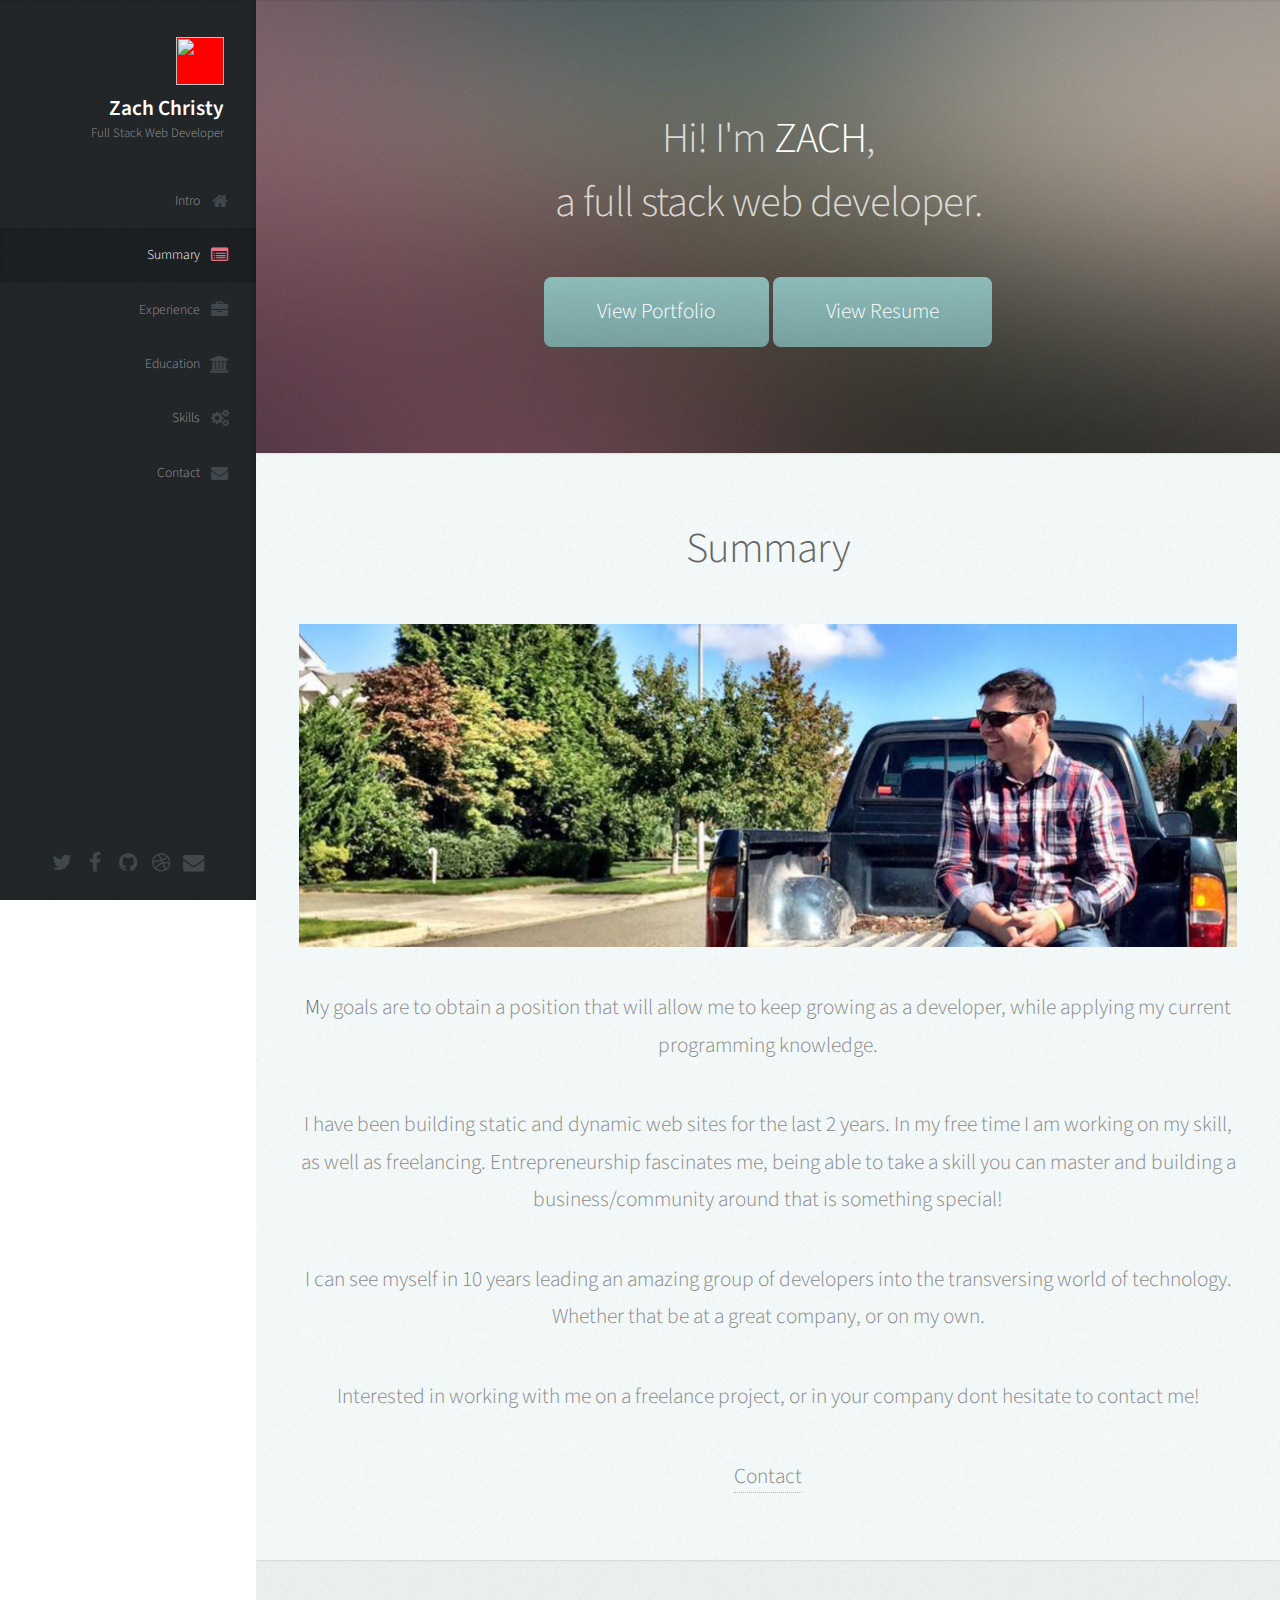
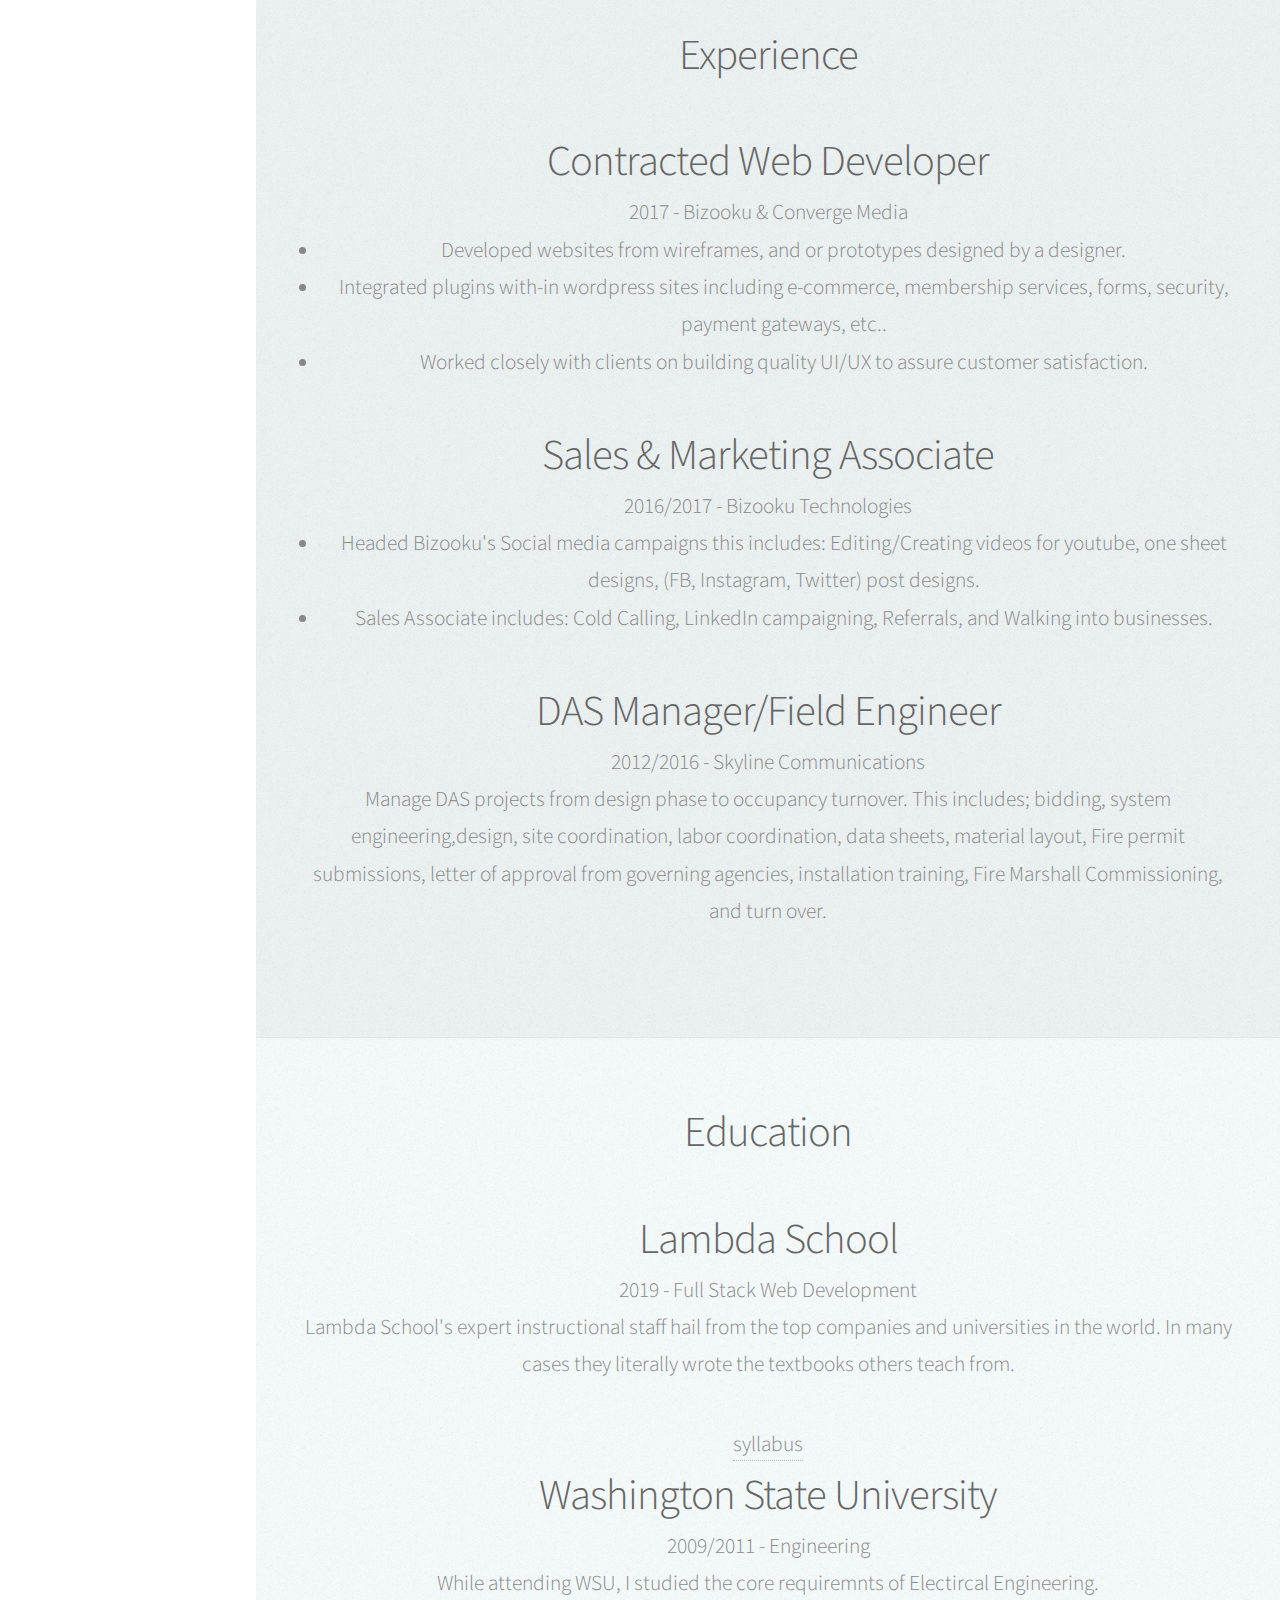
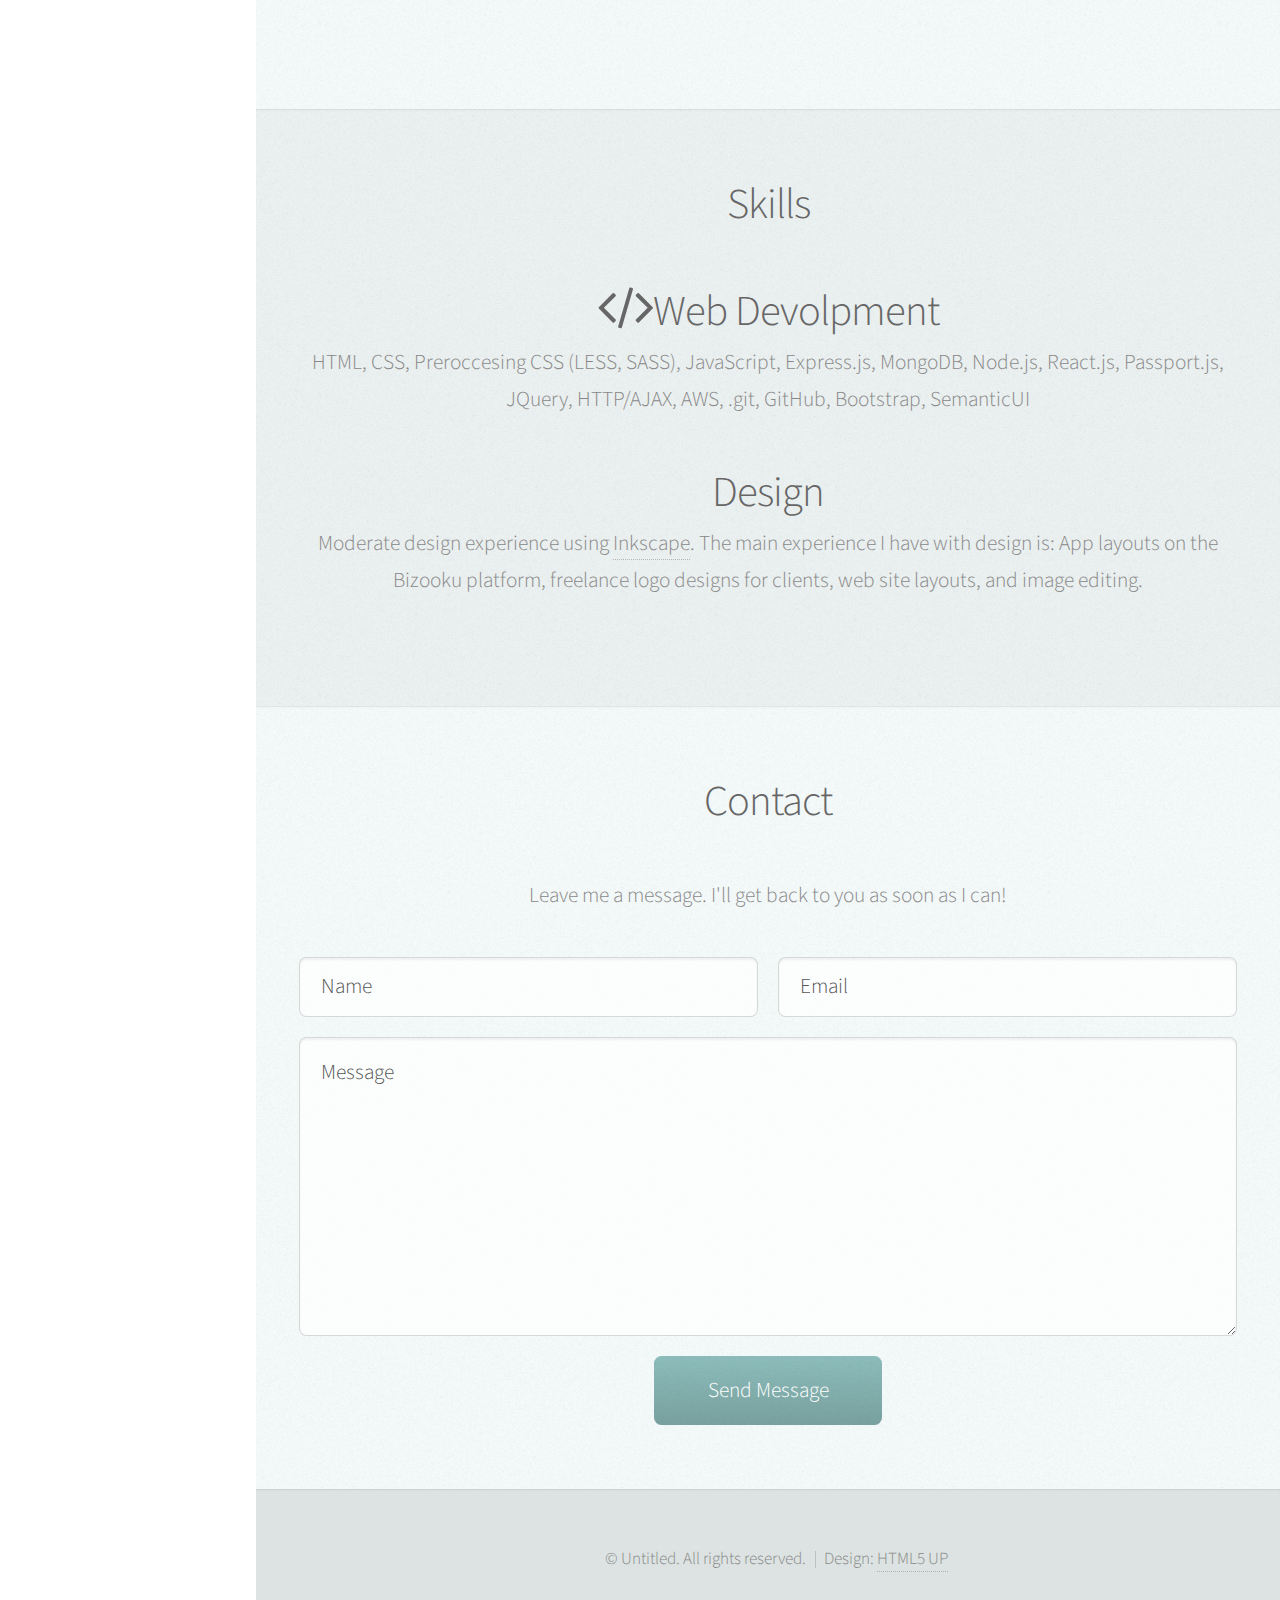
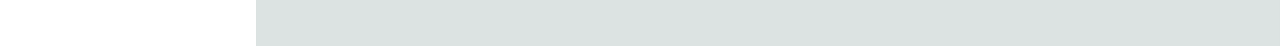
==== commit bbb04b94: "restyled contact form on index.html, Added content and styling to about me section on index.html" ====
--- a/portfolio/html5up-prologue/resume.html
+++ b/portfolio/html5up-prologue/resume.html
@@ -93,7 +93,7 @@
 
 									<p>I have been building static and dynamic web sites for the last 2 years. In my free time I am working on my skill, as well as freelancing. Entrepreneurship fascinates me, being able to take a skill you can master and building a business/community around that is something special!</p>
 
-									<p>I can see myself in 10 years leading an amazing group of developers into the transversing world of technology. Whether that be at a great company, or my own.</p>
+									<p>I can see myself in 10 years leading an amazing group of developers into the transversing world of technology. Whether that be at a great company, or on my own.</p>
 
 									<p>Interested in working with me on a freelance project, or in your company dont hesitate to contact me!</p>
 
